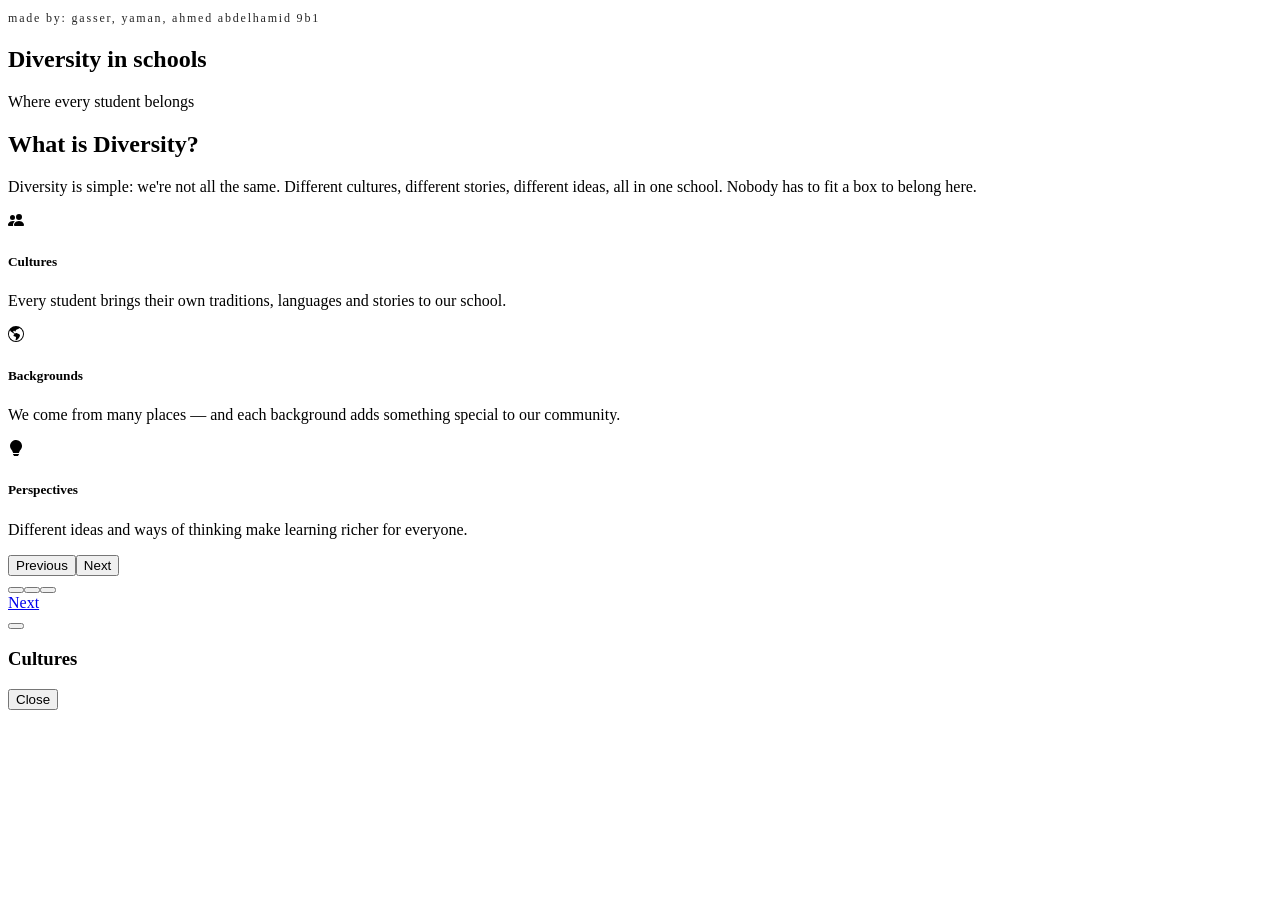
==== First/index.html @ 8c7aefa6 "Title=Diversity, clean URLs without .html" ====
<!DOCTYPE html>
<html data-bs-theme="light" lang="en">

<head>
    <meta charset="utf-8">
    <meta name="viewport" content="width=device-width, initial-scale=1.0, shrink-to-fit=no">
    <title>Diversity</title>
    <link rel="stylesheet" href="assets/bootstrap/css/bootstrap.min.css">
    <link rel="stylesheet" href="assets/css/styles.css">
    <link rel="icon" type="image/svg+xml" href="assets/favicon.svg">
</head>

<body>
    <section class="hero-bg">
        <div class="hero-content"><small class="text-uppercase d-block mb-2" style="font-size:0.75rem;letter-spacing:0.15em;opacity:0.85;">made by: gasser, yaman, ahmed abdelhamid 9b1</small>
            <h1 class="display-4 fw-bold">Diversity in schools</h1>
            <p class="lead mb-0">Where every student belongs</p>
        </div>
    </section>
    <section class="py-5 diversity-section">
        <div class="container py-5">
            <div class="row justify-content-center">
                <div class="col-lg-8 text-center">
                    <h2 class="display-5 fw-bold mb-3">What is Diversity?</h2>
                    <p class="lead fw-bold mb-0">Diversity is simple: we're not all the same. Different cultures, different stories, different ideas, all in one school. Nobody has to fit a box to belong here.</p>
                </div>
            </div>
            <div id="diversitySlider" class="carousel slide card-slider" data-bs-ride="carousel" data-bs-interval="3500" data-bs-pause="hover">
                <div class="carousel-inner" role="listbox">
                    <div class="carousel-item active">
                        <div class="slider-card" role="button" tabindex="0" aria-label="Cultures" data-accent="#e07a5f" data-icon="bi-people-fill" data-title="Cultures" data-text="Our school is a mix of different cultures and traditions. Whether it's the food we eat, the clothes we wear, or the stories we share, every student brings a piece of their heritage to our school, making it a vibrant and interesting place for everyone."><svg class="bi bi-people-fill slider-icon" xmlns="http://www.w3.org/2000/svg" width="1em" height="1em" fill="currentColor" viewBox="0 0 16 16">
                                <path d="M7 14s-1 0-1-1 1-4 5-4 5 3 5 4-1 1-1 1zm4-6a3 3 0 1 0 0-6 3 3 0 0 0 0 6m-5.784 6A2.24 2.24 0 0 1 5 13c0-1.355.68-2.75 1.936-3.72A6.3 6.3 0 0 0 5 9c-4 0-5 3-5 4s1 1 1 1zM4.5 8a2.5 2.5 0 1 0 0-5 2.5 2.5 0 0 0 0 5"></path>
                            </svg>
                            <h5>Cultures</h5>
                            <p>Every student brings their own traditions, languages and stories to our school.</p>
                        </div>
                    </div>
                    <div class="carousel-item">
                        <div class="slider-card" role="button" tabindex="0" aria-label="Backgrounds" data-accent="#3d8f7c" data-icon="bi-globe-americas" data-title="Backgrounds" data-text="Students at our school come from many different places. Some grew up right here, while others moved from far away. Each unique background adds to our school's story and helps us understand the world better. We're all part of one big school family."><svg class="bi bi-globe-americas slider-icon" xmlns="http://www.w3.org/2000/svg" width="1em" height="1em" fill="currentColor" viewBox="0 0 16 16">
                                <path d="M8 0a8 8 0 1 0 0 16A8 8 0 0 0 8 0M2.04 4.326c.325 1.329 2.532 2.54 3.717 3.19.48.263.793.434.743.484q-.121.12-.242.234c-.416.396-.787.749-.758 1.266.035.634.618.824 1.214 1.017.577.188 1.168.38 1.286.983.082.417-.075.988-.22 1.52-.215.782-.406 1.48.22 1.48 1.5-.5 3.798-3.186 4-5 .138-1.243-2-2-3.5-2.5-.478-.16-.755.081-.99.284-.172.15-.322.279-.51.216-.445-.148-2.5-2-1.5-2.5.78-.39.952-.171 1.227.182.078.099.163.208.273.318.609.304.662-.132.723-.633.039-.322.081-.671.277-.867.434-.434 1.265-.791 2.028-1.12.712-.306 1.365-.587 1.579-.88A7 7 0 1 1 2.04 4.327Z"></path>
                            </svg>
                            <h5>Backgrounds</h5>
                            <p>We come from many places — and each background adds something special to our community.</p>
                        </div>
                    </div>
                    <div class="carousel-item">
                        <div class="slider-card" role="button" tabindex="0" aria-label="Perspectives" data-accent="#d4a017" data-icon="bi-lightbulb-fill" data-title="Perspectives" data-text="In our school, we all have different ways of looking at things. This is a good thing! When we discuss topics in class, solve problems, or work on projects, having many ideas helps us learn more deeply and makes everything more exciting. We learn a lot from each other just by listening."><svg class="bi bi-lightbulb-fill slider-icon" xmlns="http://www.w3.org/2000/svg" width="1em" height="1em" fill="currentColor" viewBox="0 0 16 16">
                                <path d="M2 6a6 6 0 1 1 10.174 4.31c-.203.196-.359.4-.453.619l-.762 1.769A.5.5 0 0 1 10.5 13h-5a.5.5 0 0 1-.46-.302l-.761-1.77a2 2 0 0 0-.453-.618A5.98 5.98 0 0 1 2 6m3 8.5a.5.5 0 0 1 .5-.5h5a.5.5 0 0 1 0 1l-.224.447a1 1 0 0 1-.894.553H6.618a1 1 0 0 1-.894-.553L5.5 15a.5.5 0 0 1-.5-.5"></path>
                            </svg>
                            <h5>Perspectives</h5>
                            <p>Different ideas and ways of thinking make learning richer for everyone.</p>
                        </div>
                    </div>
                </div><button class="carousel-control-prev slider-control" type="button" data-bs-target="#diversitySlider" data-bs-slide="prev"><span class="carousel-control-prev-icon" aria-hidden="true"></span><span class="visually-hidden">Previous</span></button><button class="carousel-control-next slider-control" type="button" data-bs-target="#diversitySlider" data-bs-slide="next"><span class="carousel-control-next-icon" aria-hidden="true"></span><span class="visually-hidden">Next</span></button>
                <div class="carousel-indicators slider-indicators"><button class="active" type="button" data-bs-target="#diversitySlider" data-bs-slide-to="0" aria-current="true" aria-label="Slide 1"></button><button type="button" data-bs-target="#diversitySlider" data-bs-slide-to="1" aria-label="Slide 2"></button><button type="button" data-bs-target="#diversitySlider" data-bs-slide-to="2" aria-bss-id="42" aria-label="Slide 3"></button></div>
            </div>
        </div>
    </section>
    <div class="text-center py-4"><a class="btn next-btn" role="button" href="Second/">Next</a></div>
    <div class="modal fade card-modal" role="dialog" tabindex="-1" id="cardModal" aria-hidden="true">
        <div class="modal-dialog modal-dialog-centered" role="document">
            <div class="modal-content">
                <div class="modal-header"><button class="btn-close" aria-label="Close" data-bs-dismiss="modal" type="button"></button></div>
                <div class="modal-body">
                    <h3 class="fw-bold" id="modalTitle">Cultures</h3>
                    <p id="modalText"></p>
                </div>
                <div class="modal-footer"><button class="btn" data-bs-dismiss="modal" type="button">Close</button></div>
            </div>
        </div>
    </div>
    <script src="assets/bootstrap/js/bootstrap.min.js"></script>
    <script src="assets/js/orbit.js"></script>
</body>

</html>
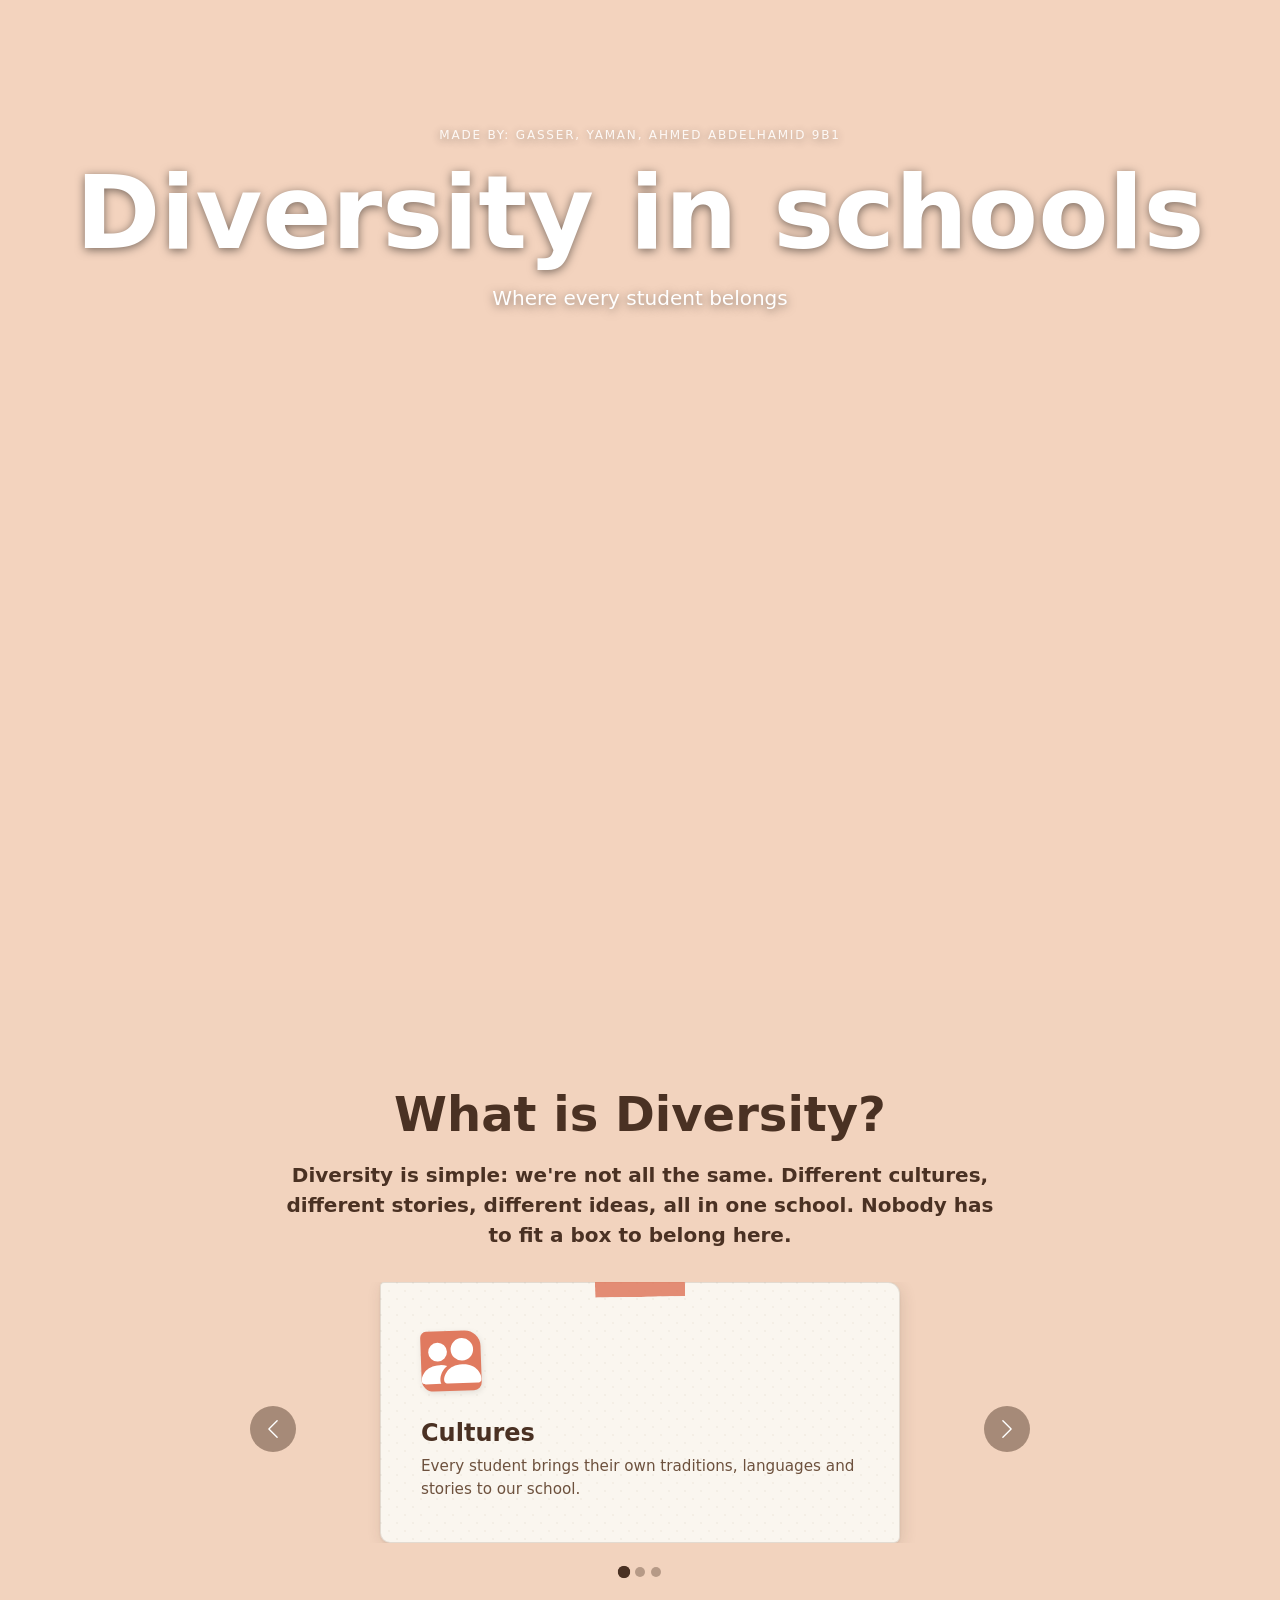
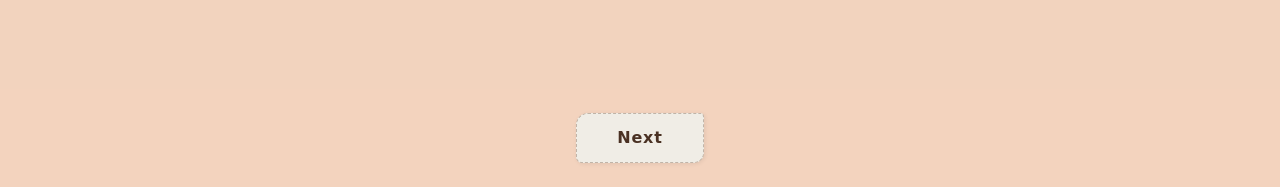
==== commit 106dcc28: "Fix CSS/JS not loading: use root-relative asset paths in First/ and Second/" ====
--- a/First/index.html
+++ b/First/index.html
@@ -5,9 +5,9 @@
     <meta charset="utf-8">
     <meta name="viewport" content="width=device-width, initial-scale=1.0, shrink-to-fit=no">
     <title>Diversity</title>
-    <link rel="stylesheet" href="assets/bootstrap/css/bootstrap.min.css">
-    <link rel="stylesheet" href="assets/css/styles.css">
-    <link rel="icon" type="image/svg+xml" href="assets/favicon.svg">
+    <link rel="stylesheet" href="/assets/bootstrap/css/bootstrap.min.css">
+    <link rel="stylesheet" href="/assets/css/styles.css">
+    <link rel="icon" type="image/svg+xml" href="/assets/favicon.svg">
 </head>
 
 <body>
@@ -69,8 +69,8 @@
             </div>
         </div>
     </div>
-    <script src="assets/bootstrap/js/bootstrap.min.js"></script>
-    <script src="assets/js/orbit.js"></script>
+    <script src="/assets/bootstrap/js/bootstrap.min.js"></script>
+    <script src="/assets/js/orbit.js"></script>
 </body>
 
 </html>
--- a/assets/css/styles.css
+++ b/assets/css/styles.css
@@ -0,0 +1,492 @@
+body {
+  background-color: #f3d3be;
+  min-height: 100vh;
+}
+
+.hero-bg {
+  position: relative;
+  min-height: 110vh;
+  overflow: hidden;
+  display: flex;
+  align-items: flex-start;
+  justify-content: center;
+  padding: 14vh 1rem 3rem;
+}
+
+.hero-bg::before {
+  content: "";
+  position: absolute;
+  inset: -25px;
+  background-image: url("https://www.dropbox.com/scl/fi/7v98te8t1zarx8fmvvjqa/flat-lay-composition-still-life-friendship-day-elements.jpg?rlkey=5teqww9rnjzc3mp7yt069lka1&st=9lbgvhzm&raw=1");
+  background-size: cover;
+  background-position: center;
+  filter: blur(5px);
+  animation: shake 1.6s ease-in-out infinite;
+}
+
+.hero-content {
+  position: relative;
+  z-index: 1;
+  text-align: center;
+  color: #fff;
+  text-shadow: 0 2px 10px rgba(0, 0, 0, 0.5);
+}
+
+.hero-content h1 {
+  font-size: clamp(3.5rem, 8vw, 7rem);
+}
+
+.scroll-down-arrow {
+  display: inline-block;
+  font-size: 3rem;
+  line-height: 1;
+  color: #fff;
+  text-shadow: 0 2px 10px rgba(0, 0, 0, 0.6);
+  margin-top: 1.75rem;
+  animation: bounce 2s ease-in-out infinite;
+}
+
+@keyframes shake {
+  0%, 100% {
+    transform: translate(0, 0);
+  }
+  20% {
+    transform: translate(1px, -1px);
+  }
+  40% {
+    transform: translate(-0.8px, 1px);
+  }
+  60% {
+    transform: translate(1px, 0.8px);
+  }
+  80% {
+    transform: translate(-1px, -1px);
+  }
+}
+
+@keyframes bounce {
+  0%, 100% {
+    transform: translateY(0);
+  }
+  50% {
+    transform: translateY(14px);
+  }
+}
+
+.diversity-section {
+  position: relative;
+  overflow: hidden;
+  background-color: #f3d3be;
+  color: #4a3123;
+}
+
+.diversity-section::before {
+  content: "";
+  position: absolute;
+  inset: -25px;
+  background-image: url("https://www.dropbox.com/scl/fi/7v98te8t1zarx8fmvvjqa/flat-lay-composition-still-life-friendship-day-elements.jpg?rlkey=5teqww9rnjzc3mp7yt069lka1&st=9lbgvhzm&raw=1");
+  background-size: cover;
+  background-position: center;
+  filter: blur(5px);
+  animation: shake 1.6s ease-in-out infinite;
+}
+
+.diversity-section::after {
+  content: "";
+  position: absolute;
+  inset: 0;
+  background-color: rgba(243, 211, 190, 0.72);
+  pointer-events: none;
+}
+
+/* Continuous Ticker for Motivation Cards */
+
+.motivational-ticker-container {
+  width: 100%;
+  overflow: hidden;
+  position: relative;
+  padding: 1.5rem 0;
+}
+
+.motivational-ticker-container::before, .motivational-ticker-container::after {
+  content: "";
+  position: absolute;
+  top: 0;
+  bottom: 0;
+  width: 80px;
+  z-index: 3;
+  pointer-events: none;
+}
+
+.motivational-ticker-container::before {
+  left: 0;
+  background: linear-gradient(90deg, rgba(243, 211, 190, 0.95), transparent);
+}
+
+.motivational-ticker-container::after {
+  right: 0;
+  background: linear-gradient(270deg, rgba(243, 211, 190, 0.95), transparent);
+}
+
+.motivational-ticker-track {
+  display: flex;
+  gap: 1.5rem;
+  width: max-content;
+  animation: scrollTicker 35s linear infinite;
+}
+
+.motivational-ticker-container:hover .motivational-ticker-track {
+  animation-play-state: paused;
+}
+
+.ticker-card-wrapper {
+  width: 340px;
+  flex-shrink: 0;
+}
+
+@keyframes scrollTicker {
+  0% {
+    transform: translateX(0);
+  }
+  100% {
+    transform: translateX(calc(-50% - 0.75rem));
+  }
+}
+
+.diversity-section .container {
+  position: relative;
+  z-index: 1;
+}
+
+.card-slider {
+  max-width: 780px;
+  margin: 2rem auto 0;
+  padding: 0 3.5rem;
+}
+
+.slider-card {
+  max-width: 520px;
+  margin: 0 auto;
+  padding: 3rem 2.5rem 2.5rem;
+  border-radius: 4px 12px 6px 10px;
+  background-color: #faf6ef;
+  background-image: radial-gradient(rgba(180, 150, 120, 0.08) 1px, transparent 1px), radial-gradient(rgba(140, 110, 80, 0.06) 1px, transparent 1px);
+  background-size: 16px 16px;
+  background-position: 0 0, 8px 8px;
+  border: 1px solid rgba(120, 95, 75, 0.18);
+  box-shadow: 2px 4px 16px rgba(60, 40, 25, 0.12), 0 1px 3px rgba(60, 40, 25, 0.08);
+  text-align: left;
+  cursor: pointer;
+  user-select: none;
+  position: relative;
+  transition: transform 0.3s cubic-bezier(0.34, 1.56, 0.64, 1), box-shadow 0.3s ease;
+}
+
+/* Washi tape header strip effect */
+
+.slider-card::before {
+  content: "";
+  position: absolute;
+  top: -10px;
+  left: 50%;
+  transform: translateX(-50%) rotate(-1deg);
+  width: 90px;
+  height: 24px;
+  background-color: var(--card-accent, #e07a5f);
+  opacity: 0.85;
+  box-shadow: 0 1px 3px rgba(0,0,0,0.1);
+  mask-image: radial-gradient(circle at 4px 4px, transparent 4px, black 4.5px);
+  mask-size: 12px 100%;
+}
+
+.slider-card:hover {
+  box-shadow: 4px 10px 28px rgba(60, 40, 25, 0.18), 0 2px 6px rgba(60, 40, 25, 0.1);
+  transform: translateY(-5px) rotate(0.5deg);
+}
+
+.slider-card:focus-visible {
+  outline: 2px dashed var(--card-accent, #e07a5f);
+  outline-offset: 4px;
+}
+
+.slider-icon {
+  display: inline-flex;
+  align-items: center;
+  justify-content: center;
+  width: 60px;
+  height: 60px;
+  border-radius: 6px 16px 8px 12px;
+  font-size: 1.7rem;
+  color: #fff;
+  background: var(--card-accent, #e07a5f);
+  box-shadow: 1px 2px 6px rgba(0,0,0,0.1);
+  margin-bottom: 0.8rem;
+  transform: rotate(-2deg);
+  transition: transform 0.3s ease;
+}
+
+.slider-card:hover .slider-icon {
+  transform: rotate(3deg) scale(1.05);
+}
+
+.slider-card h5 {
+  margin: 1rem 0 0.4rem;
+  font-weight: 800;
+  font-size: 1.5rem;
+  color: #4a3123;
+}
+
+.slider-card p {
+  margin: 0;
+  font-size: 0.95rem;
+  line-height: 1.55;
+  color: #6d513d;
+}
+
+.tap-hint {
+  display: inline-block;
+  margin-top: 1.25rem;
+  font-size: 0.75rem;
+  font-style: italic;
+  letter-spacing: 0.05em;
+  color: #8c6a53;
+  border-bottom: 1px dotted currentColor;
+  padding-bottom: 1px;
+}
+
+.slider-control {
+  width: 46px;
+  height: 46px;
+  top: 50%;
+  transform: translateY(-50%);
+  background: rgba(74, 49, 35, 0.45);
+  border-radius: 50%;
+  opacity: 1;
+}
+
+.slider-control:hover {
+  background: rgba(74, 49, 35, 0.7);
+}
+
+.slider-control .carousel-control-prev-icon, .slider-control .carousel-control-next-icon {
+  width: 22px;
+  height: 22px;
+}
+
+.slider-indicators {
+  position: static;
+  margin-top: 1.5rem;
+}
+
+.slider-indicators [data-bs-target] {
+  width: 10px;
+  height: 10px;
+  border-radius: 50%;
+  border: 0;
+  background-color: #4a3123;
+  opacity: 0.35;
+}
+
+.slider-indicators .active {
+  opacity: 1;
+  transform: scale(1.25);
+}
+
+.card-modal .modal-content {
+  border: 1px solid rgba(120, 95, 75, 0.2);
+  border-radius: 8px 16px 10px 14px;
+  background-color: #faf6ef;
+  color: #4a3123;
+  box-shadow: 0 20px 40px rgba(50, 30, 15, 0.25);
+  overflow: hidden;
+}
+
+.card-modal .modal-header {
+  border-bottom: none;
+  padding: 1.75rem 2rem 0.5rem;
+  position: relative;
+  z-index: 1;
+}
+
+.card-modal .modal-header .btn-close {
+  box-shadow: none;
+  opacity: 0.7;
+  color: #4a3123;
+  font-size: 1.2rem;
+  transition: opacity 0.2s ease, transform 0.2s ease;
+}
+
+.card-modal .modal-header .btn-close:hover {
+  opacity: 1;
+  transform: rotate(90deg);
+}
+
+.card-modal .modal-header::after {
+  content: "";
+  position: absolute;
+  bottom: 0;
+  left: 1.75rem;
+  right: 1.75rem;
+  height: 1px;
+  background-color: rgba(120, 95, 75, 0.1);
+}
+
+.card-modal .modal-body {
+  padding: 1rem 1.75rem 0.25rem;
+}
+
+.card-modal .modal-body h3 {
+  margin: 0.5rem 0 0.75rem;
+  font-weight: 800;
+}
+
+.card-modal .modal-body p {
+  font-size: 1.05rem;
+  line-height: 1.7;
+  color: #5d442f;
+}
+
+.card-modal .modal-icon {
+  display: inline-flex;
+  align-items: center;
+  justify-content: center;
+  width: 54px;
+  height: 54px;
+  border-radius: 50%;
+  font-size: 1.45rem;
+  color: var(--modal-accent, #e07a5f);
+  background: color-mix(in srgb, var(--modal-accent, #e07a5f) 15%, white);
+}
+
+.card-modal .modal-footer {
+  border: none;
+  padding: 0.5rem 1.75rem 1.75rem;
+}
+
+.card-modal .modal-footer .btn {
+  border-radius: 12px 4px 10px 6px;
+  padding: 0.6rem 1.8rem;
+  border: 1px dashed rgba(120, 95, 75, 0.4);
+  background: #f0ede6;
+  color: #4a3123;
+  font-weight: 600;
+  letter-spacing: 0.05em;
+  box-shadow: 1px 1px 4px rgba(0,0,0,0.08);
+  transition: all 0.2s ease;
+}
+
+.card-modal .modal-footer .btn:hover {
+  background: #e6e0d9;
+  box-shadow: 2px 2px 6px rgba(0,0,0,0.12);
+  color: #4a3123;
+  transform: translateY(-1px);
+}
+
+.next-btn {
+  border-radius: 12px 4px 10px 6px;
+  padding: 0.75rem 2.5rem;
+  border: 1px dashed rgba(120, 95, 75, 0.4);
+  background: #f0ede6;
+  color: #4a3123;
+  font-weight: 600;
+  letter-spacing: 0.05em;
+  box-shadow: 1px 1px 4px rgba(0,0,0,0.08);
+  transition: all 0.2s ease;
+  text-decoration: none;
+}
+
+.next-btn:hover {
+  background: #e6e0d9;
+  box-shadow: 2px 2px 6px rgba(0,0,0,0.12);
+  color: #4a3123;
+  transform: translateY(-1px);
+}
+
+.paper-note {
+  background-color: #faf6ef;
+  background-image: radial-gradient(rgba(180, 150, 120, 0.08) 1px, transparent 1px);
+  background-size: 16px 16px;
+  border: 1px solid rgba(120, 95, 75, 0.2);
+  border-radius: 4px 14px 8px 12px;
+  padding: 2.25rem 2rem;
+  height: 100%;
+  position: relative;
+  box-shadow: 3px 6px 18px rgba(60, 40, 25, 0.1);
+  transition: transform 0.25s ease, box-shadow 0.25s ease;
+}
+
+.paper-note:hover {
+  transform: translateY(-3px) rotate(0.3deg);
+  box-shadow: 5px 10px 24px rgba(60, 40, 25, 0.15);
+}
+
+.note-yellow {
+  --tape-color: #e6c56b;
+}
+
+.note-green {
+  --tape-color: #79a893;
+}
+
+.note-tape {
+  position: absolute;
+  top: -10px;
+  left: 50%;
+  transform: translateX(-50%) rotate(1.5deg);
+  width: 80px;
+  height: 22px;
+  background-color: var(--tape-color, #e07a5f);
+  opacity: 0.85;
+  box-shadow: 0 1px 3px rgba(0,0,0,0.1);
+  mask-image: radial-gradient(circle at 4px 4px, transparent 4px, black 4.5px);
+  mask-size: 12px 100%;
+}
+
+.paper-note h4 {
+  font-size: 1.35rem;
+  color: #4a3123;
+}
+
+.paper-note p {
+  font-size: 1rem;
+  line-height: 1.6;
+  color: #6d513d;
+}
+
+.diversity-section .lead {
+  font-weight: 700;
+  color: #4a3123;
+}
+
+.diversity-section .container {
+  position: relative;
+  z-index: 2;
+}
+
+@media (max-width: 575.98px) {
+  .card-slider {
+    padding: 0 2.25rem;
+  }
+}
+
+@media (max-width: 575.98px) {
+  .slider-card {
+    padding: 2rem 1.25rem 1.5rem;
+  }
+}
+
+@media (max-width: 575.98px) {
+  .slider-icon {
+    width: 58px;
+    height: 58px;
+    font-size: 1.5rem;
+  }
+}
+
+@media (max-width: 575.98px) {
+  .slider-control {
+    width: 36px;
+    height: 36px;
+  }
+}
+
